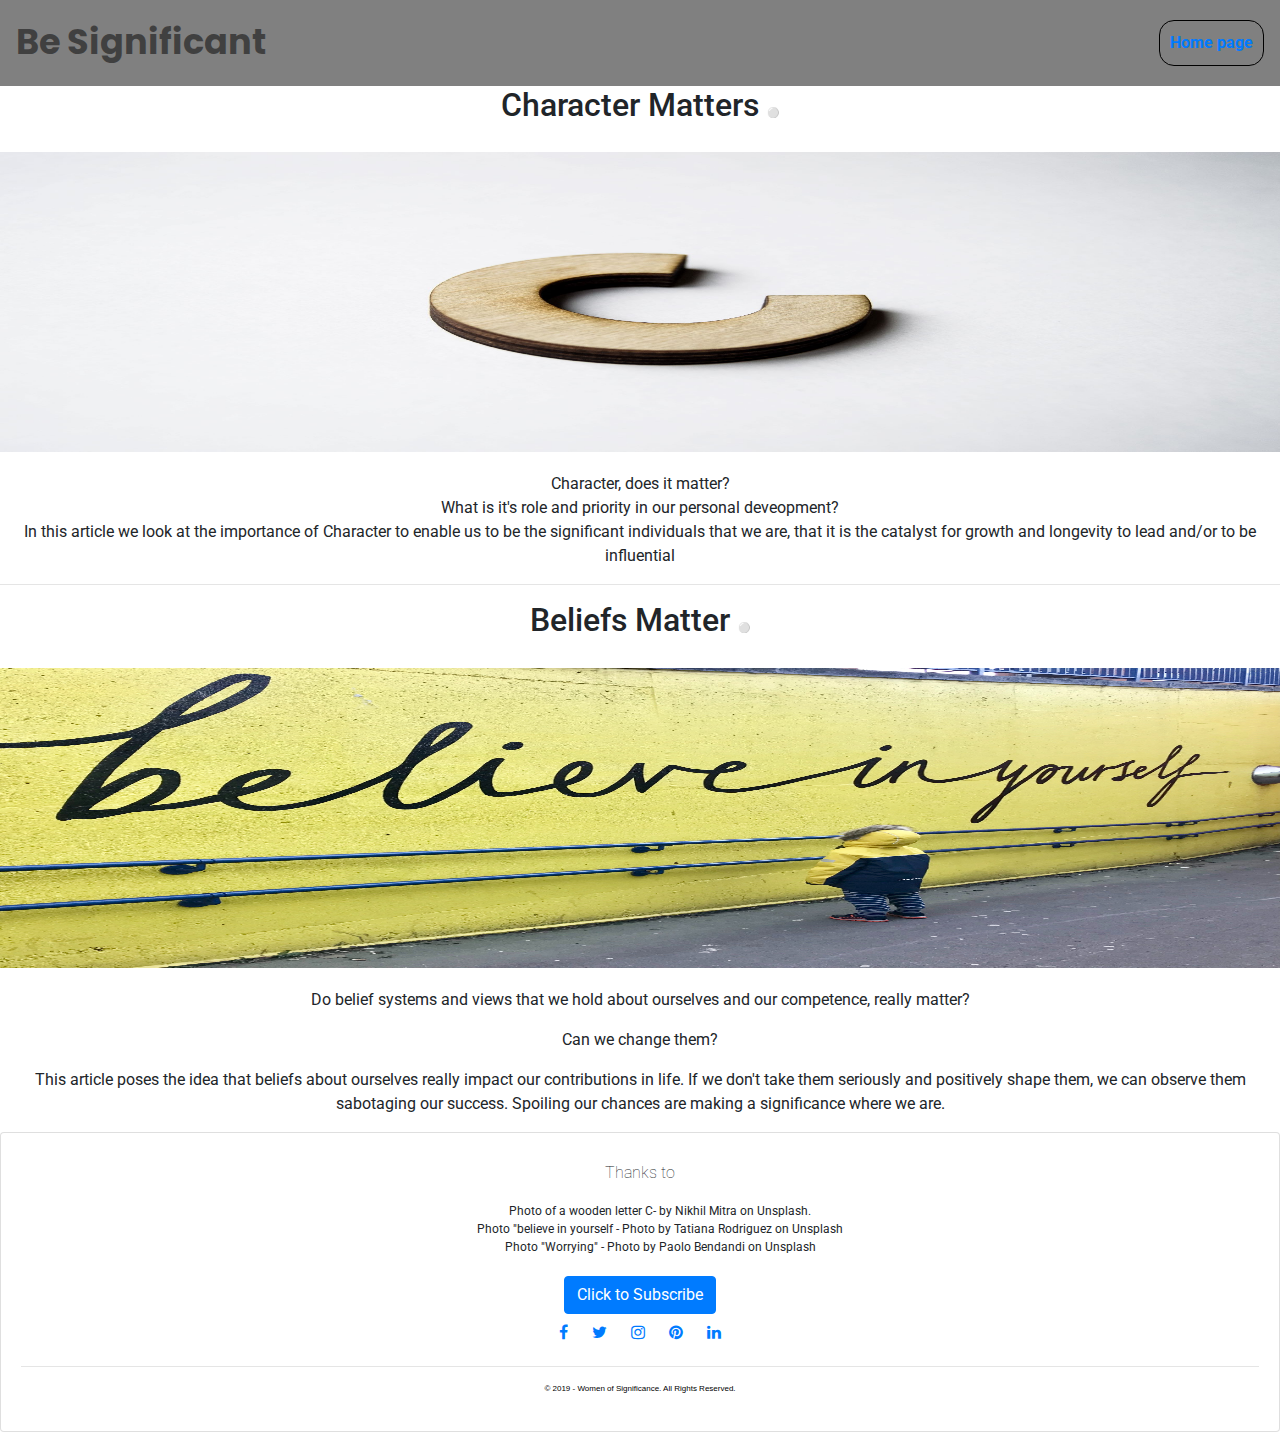
==== index.html @ db49d5bb "Rename indexblog.html to index.html" ====
<!DOCTYPE html>
<html>
<head>
	<title> Woman of Significance Blog</title>

	<meta charset="utf-8">
	<meta name="description" content="Personal Development for women">
  <meta name="keywords" content="HTML,CSS,XML,JavaScript">
  <meta name="author" content="Rachel Saebi">
  <meta name="viewport" content="width=device-width, initial-scale=1.0">
	
	<title> Women of Significance </title>

	<!-- bootstrap and own style sheets -->

<link rel="stylesheet" href="https://stackpath.bootstrapcdn.com/bootstrap/4.3.1/css/bootstrap.min.css" integrity="sha384-ggOyR0iXCbMQv3Xipma34MD+dH/1fQ784/j6cY/iJTQUOhcWr7x9JvoRxT2MZw1T" crossorigin="anonymous">

<link rel="stylesheet" href="https://cdnjs.cloudflare.com/ajax/libs/font-awesome/4.7.0/css/font-awesome.min.css">


<link rel="stylesheet" type="text/css" href="styleblog.css">

<!-- Fonts -->
<link href="https://fonts.googleapis.com/css?family=Roboto&display=swap" rel="stylesheet">
<link href="https://fonts.googleapis.com/css?family=Poppins&display=swap" rel="stylesheet">
<link href="https://fonts.googleapis.com/css?family=Kodchasan" rel="stylesheet">

</head>
<body>
	<div id="blogcontainer"></div>


	<nav class="navbar navbar-light" style="background-color: grey;">
		<span class="navbar-text"> Be Significant</span> 
		<form class="form-inline">
    	
    	<button class="btn btn-sm btn-outline-secondary" type="button"><a href="index1.html">Home page</a></button>
  		</form>
  		
	</nav>

		
	<h2>Character Matters <span style='font-size:10px;'>&#9898;</span> </h2>
	<img src="character.jpg">

	<p> Character, does it matter? <br> 
	What is it's role and priority in our personal deveopment?
	<br> In this article we look at the importance of Character to enable us to be the significant individuals that we are, that it is the catalyst for growth and longevity to lead and/or to be influential </p>
	<hr>

	<h2>Beliefs Matter <span style='font-size:10px;'>&#9898;</span> </h2>

	<img src="believe.jpg">
	<p>Do belief systems and views that we hold about ourselves and our competence, really matter?</p>
	<p>	Can we change them?</p>
	<p>This article  poses the idea that beliefs about ourselves really impact our contributions in life.  If we don't take them seriously and positively shape them, we can observe them sabotaging our success.  Spoiling our chances are making a significance where we are.</p>

	
	<footer>
	
	<div class="card w-85">
  		<div class="card-body">
    	<h5 class="card-title">Thanks to</h5>
    	<ul class="card-text">
    		<li> Photo of a wooden letter C- by Nikhil Mitra on Unsplash.</li>
        	<li>Photo "believe in yourself - Photo by Tatiana Rodriguez on Unsplash</li>
        	<li>Photo "Worrying" - Photo by Paolo Bendandi on Unsplash</li>
      	</ul>

     
                <!-- Begin Mailchimp Signup Form -->
      <link href="//cdn-images.mailchimp.com/embedcode/slim-10_7.css" rel="stylesheet" type="text/css">
      <style type="text/css">
      #mc_embed_signup clear:left; font:14px Helvetica,Arial,sans-serif; }
      /* Add your own Mailchimp form style overrides in your site stylesheet or in this style block.
         We recommend moving this block and the preceding CSS link to the HEAD of your HTML file. */
      </style>
      <div id="mc_embed_signup">
        <form action="https://yahoo.us20.list-manage.com/subscr<ibe/post?u=833be6f47bd83fa1cfd71b9d0&amp;id=cd7a36998d" method="post" id="mc-embedded-subscribe-form" name="mc-embedded-subscribe-form" class="validate" target="_blank" novalidate>
        <div id="mc_embed_signup_scroll">
      
          <!-- real people should not fill this in and expect good things - do not remove this or risk form bot signups-->
        <div style="position: absolute; left: -5000px;" aria-hidden="true"><input type="text" name="b_833be6f47bd83fa1cfd71b9d0_cd7a36998d" tabindex="-1" value=""></div>
        <div class="clear"><input class="btn btn-primary" type="submit" value="Click to Subscribe" name="Click to Subscribe" id="mc-embedded-subscribe" class="button"></div>
        </div>
        </form>
    </div>
    <!--End mc_embed_signup-->
    <a href="#" class="fa fa-facebook"></a>
      <a href="#" class="fa fa-twitter"></a>
      <a href="#" class="fa fa-instagram"></a>
      <a href="#" class= "fa fa-pinterest"></a>
      <a href="#" class= "fa fa-linkedin"></a>
      
        <hr>
        <p class="copyright"> © 2019 - Women of Significance.  All Rights Reserved.</p>
  </div>
</div>
 
         

      

    
</div>
</div>  
</footer>
	</footer>

</body>
</html>
---- styleblog.css ----
body{

	text-align: center;
}


#blogcontainer{
	display: flex;
	flex-wrap: wrap;
	justify-content: center;
}


.navbar-text{
	font-family: "Poppins", sans-serif;
	font-size: 2.2em;
	color:blue;
	font-weight: bolder;
	text-align:left;
	border-bottom: 1px dotted grey;
	width: 65%;
	
}
 
 .btn-outline-secondary {
	color:grey;
	font-size: 1em;
	border-color:black;
	font-weight: bold;
	transition all: 1s;
	padding: 10px;
	border-radius:15px;
}

 .btn-outline-secondary:hover{
 	cursor: move;
 	background-color: white;
 	color:black;
 	transform: scale (1:1);
 }


img {
	width: 100%;
	height: 300px;
	margin: 20px auto 20px auto;
	transition:all 1s;

}

img:hover	{

	transform: scale(1:1);
}

h2{
	font-size: 2em;
	text-align: center;
}

footer{
	width: 100%;
}

h5 {
  font-size:1em;
  font-weight:lighter;
  margin:10px;
}

.card-text {
	margin: 20px auto 20px auto;
	font-size:0.75em;
  	/*margin-left:5px;
  	margin-bottom:10px;*/
  	list-style: none;
}

.btn-primary{

}

.fa{
	margin: 10px;
}

.copyright{
  color:black;
  font-weight:lighter;
  font-family: sans-serif;
  font-size:0.5em;
    
}
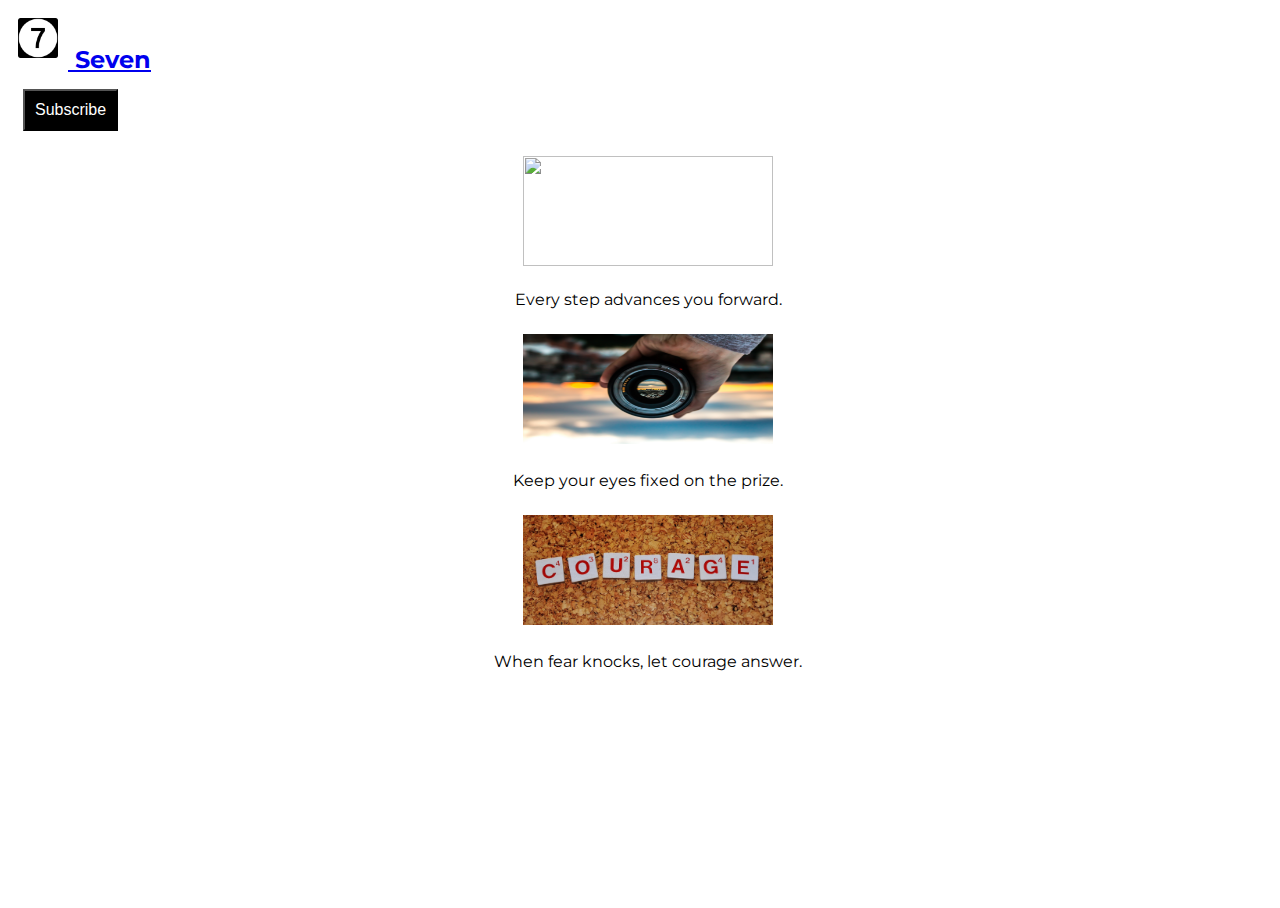
==== commit 475eb50d: "uploading website" ====
--- a/index.html
+++ b/index.html
@@ -1,112 +1,59 @@
-
 <!DOCTYPE html>
 <html>
-<head>
-	<title> Woman of Significance Blog</title>
+  <head>
+    <title>Seven</title>
 
-	<meta charset="utf-8">
-	<meta name="description" content="Personal Development for women">
-  <meta name="keywords" content="HTML,CSS,XML,JavaScript">
-  <meta name="author" content="Rachel Saebi">
-  <meta name="viewport" content="width=device-width, initial-scale=1.0">
-	
-	<title> Women of Significance </title>
+    <!-- Google Fonts -->
+    <link href="https://fonts.googleapis.com/css?family=Montserrat" rel="stylesheet">
 
-	<!-- bootstrap and own style sheets -->
+    <!-- Bootstrap CSS from a CDN. This way you don't have to include the bootstrap file yourself -->
+    <link rel="stylesheet" href="https://maxcdn.bootstrapcdn.com/bootstrap/4.0.0-alpha.6/css/bootstrap.min.css" integrity="sha384-rwoIResjU2yc3z8GV/NPeZWAv56rSmLldC3R/AZzGRnGxQQKnKkoFVhFQhNUwEyJ" crossorigin="anonymous">
 
-<link rel="stylesheet" href="https://stackpath.bootstrapcdn.com/bootstrap/4.3.1/css/bootstrap.min.css" integrity="sha384-ggOyR0iXCbMQv3Xipma34MD+dH/1fQ784/j6cY/iJTQUOhcWr7x9JvoRxT2MZw1T" crossorigin="anonymous">
+    <!-- Your own stylesheet -->
+    <link rel="stylesheet" type="text/css" href="style.css">
+  </head>
+  <body>
 
-<link rel="stylesheet" href="https://cdnjs.cloudflare.com/ajax/libs/font-awesome/4.7.0/css/font-awesome.min.css">
+    <div class="container">
+    <nav class="navbar navbar-light bg-light">
+    <a class="navbar-brand" href="#">
+    <img src="seven2.png" width="40" height="40" class="d-inline-block align-top" alt="">
+    Seven
+    </a>
+    <form class="form-inline">     
+  </form>
 
-
-<link rel="stylesheet" type="text/css" href="styleblog.css">
-
-<!-- Fonts -->
-<link href="https://fonts.googleapis.com/css?family=Roboto&display=swap" rel="stylesheet">
-<link href="https://fonts.googleapis.com/css?family=Poppins&display=swap" rel="stylesheet">
-<link href="https://fonts.googleapis.com/css?family=Kodchasan" rel="stylesheet">
-
-</head>
-<body>
-	<div id="blogcontainer"></div>
-
-
-	<nav class="navbar navbar-light" style="background-color: grey;">
-		<span class="navbar-text"> Be Significant</span> 
-		<form class="form-inline">
-    	
-    	<button class="btn btn-sm btn-outline-secondary" type="button"><a href="index1.html">Home page</a></button>
-  		</form>
-  		
-	</nav>
-
-		
-	<h2>Character Matters <span style='font-size:10px;'>&#9898;</span> </h2>
-	<img src="character.jpg">
-
-	<p> Character, does it matter? <br> 
-	What is it's role and priority in our personal deveopment?
-	<br> In this article we look at the importance of Character to enable us to be the significant individuals that we are, that it is the catalyst for growth and longevity to lead and/or to be influential </p>
-	<hr>
-
-	<h2>Beliefs Matter <span style='font-size:10px;'>&#9898;</span> </h2>
-
-	<img src="believe.jpg">
-	<p>Do belief systems and views that we hold about ourselves and our competence, really matter?</p>
-	<p>	Can we change them?</p>
-	<p>This article  poses the idea that beliefs about ourselves really impact our contributions in life.  If we don't take them seriously and positively shape them, we can observe them sabotaging our success.  Spoiling our chances are making a significance where we are.</p>
-
-	
-	<footer>
-	
-	<div class="card w-85">
-  		<div class="card-body">
-    	<h5 class="card-title">Thanks to</h5>
-    	<ul class="card-text">
-    		<li> Photo of a wooden letter C- by Nikhil Mitra on Unsplash.</li>
-        	<li>Photo "believe in yourself - Photo by Tatiana Rodriguez on Unsplash</li>
-        	<li>Photo "Worrying" - Photo by Paolo Bendandi on Unsplash</li>
-      	</ul>
-
-     
-                <!-- Begin Mailchimp Signup Form -->
-      <link href="//cdn-images.mailchimp.com/embedcode/slim-10_7.css" rel="stylesheet" type="text/css">
-      <style type="text/css">
-      #mc_embed_signup clear:left; font:14px Helvetica,Arial,sans-serif; }
-      /* Add your own Mailchimp form style overrides in your site stylesheet or in this style block.
-         We recommend moving this block and the preceding CSS link to the HEAD of your HTML file. */
-      </style>
-      <div id="mc_embed_signup">
+    <div id="mc_embed_signup">
         <form action="https://yahoo.us20.list-manage.com/subscr<ibe/post?u=833be6f47bd83fa1cfd71b9d0&amp;id=cd7a36998d" method="post" id="mc-embedded-subscribe-form" name="mc-embedded-subscribe-form" class="validate" target="_blank" novalidate>
         <div id="mc_embed_signup_scroll">
       
           <!-- real people should not fill this in and expect good things - do not remove this or risk form bot signups-->
         <div style="position: absolute; left: -5000px;" aria-hidden="true"><input type="text" name="b_833be6f47bd83fa1cfd71b9d0_cd7a36998d" tabindex="-1" value=""></div>
-        <div class="clear"><input class="btn btn-primary" type="submit" value="Click to Subscribe" name="Click to Subscribe" id="mc-embedded-subscribe" class="button"></div>
+        <div class="clear"><input class="btn btn-outline-success my-2 my-sm-0" type="submit" value="Subscribe" name="Click to Subscribe" id="mc-embedded-subscribe" class="button"></div>
         </div>
         </form>
     </div>
     <!--End mc_embed_signup-->
-    <a href="#" class="fa fa-facebook"></a>
-      <a href="#" class="fa fa-twitter"></a>
-      <a href="#" class="fa fa-instagram"></a>
-      <a href="#" class= "fa fa-pinterest"></a>
-      <a href="#" class= "fa fa-linkedin"></a>
-      
-        <hr>
-        <p class="copyright"> © 2019 - Women of Significance.  All Rights Reserved.</p>
+</nav>
+
+      <div class="row">
+    <div class="col col-sm-4 col-md-12 col lg-12">
+       <img src="step.jpg" width="250" height="110" class="d-inline-block align-top" alt="">   
+      <p>Every step advances you forward.</p>
+      </div>
+    <div class="col col-sm-4 col-md-12 col lg-12">
+     <img src="prize3.jpg" width="250" height="110" class="d-inline-block align-top" alt="">
+     <p> Keep your eyes fixed on the prize.</p>
+       </div>
+    <div class="col col-sm-4 col-md-12 col lg-12">
+      <img src="courage1.jpg" width="250" height="110" class="d-inline-block align-top" alt="">
+      <p> When fear knocks, let courage answer. </p>
+       </div>
+    </div>
   </div>
-</div>
- 
-         
 
-      
-
-    
-</div>
-</div>  
-</footer>
-	</footer>
-
-</body>
+  <script src="https://code.jquery.com/jquery-3.3.1.slim.min.js" integrity="sha384-q8i/X+965DzO0rT7abK41JStQIAqVgRVzpbzo5smXKp4YfRvH+8abtTE1Pi6jizo" crossorigin="anonymous"></script>
+  <script src="https://cdnjs.cloudflare.com/ajax/libs/popper.js/1.14.7/umd/popper.min.js" integrity="sha384-UO2eT0CpHqdSJQ6hJty5KVphtPhzWj9WO1clHTMGa3JDZwrnQq4sF86dIHNDz0W1" crossorigin="anonymous"></script>
+  <script src="https://stackpath.bootstrapcdn.com/bootstrap/4.3.1/js/bootstrap.min.js" integrity="sha384-JjSmVgyd0p3pXB1rRibZUAYoIIy6OrQ6VrjIEaFf/nJGzIxFDsf4x0xIM+B07jRM" crossorigin="anonymous"></script>
+  </body>
 </html>
--- a/style.css
+++ b/style.css
@@ -0,0 +1,53 @@
+body,
+html {
+  width: 100%;
+  height: 100%;
+}
+
+body {
+	background-image: url("header.jpg");
+	-webkit-background-size: cover;
+    -moz-background-size: cover;
+    -o-background-size: cover;
+    background-size:cover;
+    background-repeat: no-repeat;
+    font-family: 'Montserrat', sans-serif;
+}
+
+
+.navbar-brand{
+	font-size: 1.5em;
+	font-weight: bolder;
+
+
+}
+.col{
+
+	text-align: center;
+	line-height: 1em;
+}
+
+img{
+
+	margin: 10px;
+}
+
+.btn-outline-success {
+  background-color: black;
+  color:white;
+  border-color:black;
+  font-size: 1em;
+  font-weight:lighter;
+  margin:15px;
+  padding:10px;
+     
+}
+
+.btn-outline-success:hover {
+  background-color:white;
+  color: black;
+  border-color:gray;
+  cursor: none; 
+  
+}
+
